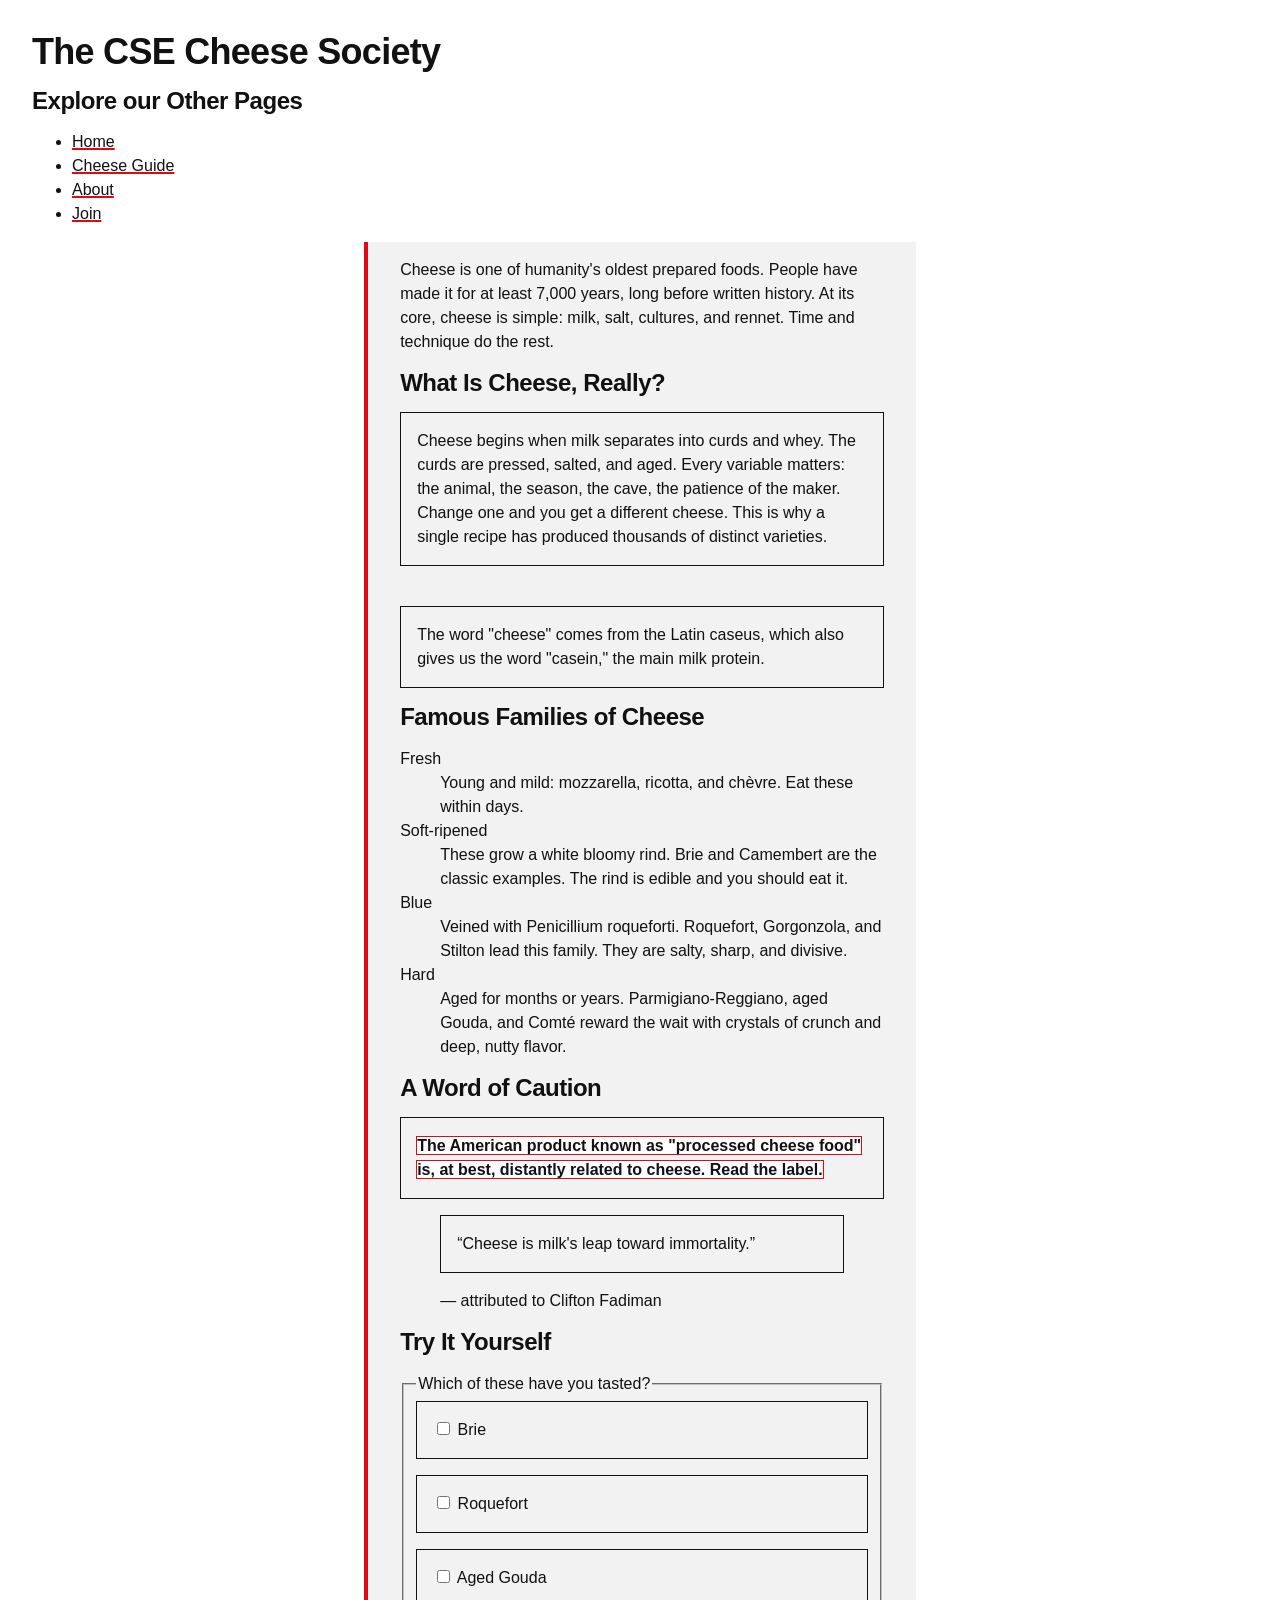
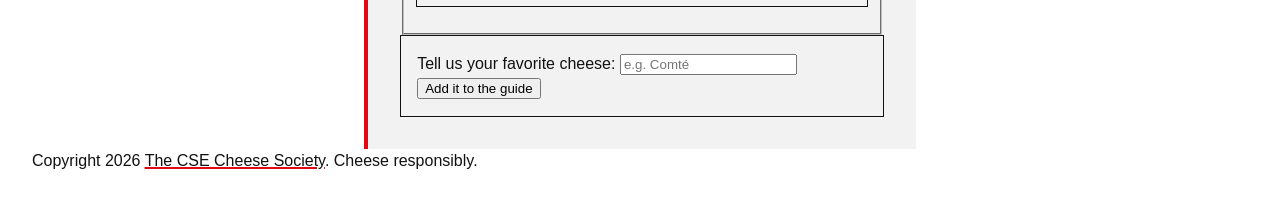
==== guide/index.html @ c3661c7d "finished base for index.html" ====
<!DOCTYPE html>
<html lang="en">
<head>
  <meta charset="utf-8">
  <meta name="viewport" content="width=device-width, initial-scale=1">
  <title>Cheese Guide Page</title>
  <link rel="stylesheet" href="../styles/vars.css">
  <link rel="stylesheet" href="../styles/global.css">
  <link rel="stylesheet" href="../styles/guide-index.css">
  <link rel="stylesheet" href="../styles/site.css">
  <link rel="icon" href="../images/logo.svg">
</head>
<body>
    <header>
        <h1>The CSE Cheese Society</h1>
    </header>

    <nav>
        <h2>Explore our Other Pages</h2>
        <ul>
            <li><a href="../index.html">Home</a></li>
            <li><a href="index.html">Cheese Guide</a></li>
            <li><a href="../about.html">About</a></li>
            <li><a href="../join.html">Join</a></li>
        </ul>
    </nav>

    <main>
        <article>
            <p> 
                Cheese is one of humanity's oldest prepared foods. People have made it
                for at least 7,000 years, long before written history. At its core,
                cheese is simple: milk, salt, cultures, and rennet. Time and technique
                do the rest.
            </p>
            <section>
                <h2>
                    What Is Cheese, Really?
                </h2>
                <p>
                    Cheese begins when milk separates into curds and whey. The curds are
                    pressed, salted, and aged. Every variable matters: the animal, the
                    season, the cave, the patience of the maker. Change one and you get a
                    different cheese. This is why a single recipe has produced thousands
                    of distinct varieties.
                </p>
                <br>
                <p>
                    The word "cheese" comes from the Latin <span class="latin" lang="latin">caseus</span>, which also gives us the
                    word "casein," the main milk protein.
                </p>
            </section>
            
            <section>
                <h2>Famous Families of Cheese</h2>
                <dl>
                    <dt>Fresh</dt>
                    <dd>
                        Young and mild: mozzarella, ricotta, and chèvre.
                        Eat these within days.
                    </dd>
            
                    <dt>Soft-ripened</dt>
                    <dd>
                        These grow a white bloomy rind. Brie and Camembert
                        are the classic examples. The rind is edible and
                        you should eat it.
                    </dd>
            
                    <dt>Blue</dt>
                    <dd>
                        Veined with
                        <span class="latin" lang="latin">Penicillium roqueforti</span>.
                        Roquefort, Gorgonzola, and Stilton lead this family.
                        They are salty, sharp, and divisive.
                    </dd>
            
                    <dt>Hard</dt>
                    <dd>
                        Aged for months or years. Parmigiano-Reggiano,
                        aged Gouda, and Comté reward the wait with crystals
                        of crunch and deep, nutty flavor.
                    </dd>
                </dl>
            </section>

            <section>
                <h2> A Word of Caution</h2>
                <p id="warning">
                    <strong> The American product known as "processed cheese food" is,
                        at best, distantly related to cheese. Read the label. </strong>
                </p>
                <blockquote>
                    <p>“Cheese is milk's leap toward immortality.”</p>
            
                    <footer>
                        — attributed to Clifton Fadiman
                    </footer>
                </blockquote>
            </section>

            <section>
                <h2> Try It Yourself</h2>
                <form>
                    <fieldset>
                        <legend>Which of these have you tasted?</legend>
                        <p>
                            <input
                                type="checkbox"
                                id="brie"
                                name="tasted-cheese"
                                value="brie"
                            >
                            <label for="brie">Brie</label>
                        </p>
                        <p>
                            <input
                                type="checkbox"
                                id="roquefort"
                                name="tasted-cheese"
                                value="roquefort"
                            >
                            <label for="roquefort">Roquefort</label>
                        </p>
                        <p>
                            <input
                                type="checkbox"
                                id="aged-gouda"
                                name="tasted-cheese"
                                value="aged-gouda"
                            >
                            <label for="aged-gouda">Aged Gouda</label>
                        </p>
                    </fieldset>
                    <p>
                        <label for="favorite-cheese">
                            Tell us your favorite cheese:
                        </label>
            
                        <input
                            type="text"
                            id="favorite-cheese"
                            name="favorite-cheese"
                            placeholder="e.g. Comté"
                        >
            
                        <button type="submit">Add it to the guide</button>
                    </p>
                </form>
            </section>
        </article>
    </main>
    <footer>
        <p>
            Copyright 2026 <a href="#">The CSE Cheese Society</a>. Cheese responsibly.
        </p>
    </footer>
</body>
</html>
---- styles/vars.css ----
/* Design tokens only — no layout, no selectors beyond :root. */
:root {
  /* color */
  --ink: #111;
  --paper: #fff;
  --panel: #f2f2f2;
  --accent: #e30613;

  /* space */
  --space-1: 0.5rem;
  --space-2: 1rem;
  --space-3: 2rem;
  --space-4: 4rem;

  /* border */
  --border-style: solid;
  --border-width: 1px;
  --rule-width: 4px;
  --underline-width: 2px;
  --border: var(--border-width) var(--border-style) var(--ink);
  --rule: var(--rule-width) var(--border-style) var(--accent);

  /* type */
  --text-s: 0.875rem;
  --text-m: 1rem;
  --text-l: 1.5rem;
  --text-xl: 2.25rem;

  /* line length */
  --measure: 62ch;
}
---- styles/global.css ----
/* Reset, type, and color only — every layout rule lives in each demo's own
   <style>. Both layers below lose to any unlayered rule, so demo styles
   always override these without specificity fights. */

@layer reset, base;

@layer reset {
  * {
    box-sizing: border-box;
  }

  body,
  figure {
    margin: 0;
  }
}

@layer base {
  body {
    background: var(--paper);
    color: var(--ink);
    font-family: "Helvetica Neue", Helvetica, Arial, sans-serif;
    font-size: var(--text-m);
    line-height: 1.5;
  }

  h1,
  h2 {
    margin-block: 0 var(--space-2);
    line-height: 1.1;
    letter-spacing: -0.02em;
  }

  h1 { font-size: var(--text-xl); }
  h2 { font-size: var(--text-l); }

  p {
    margin-block: 0 var(--space-2);
  }

  figcaption {
    font-size: var(--text-s);
  }

  a {
    color: var(--ink);
    text-decoration-color: var(--accent);
    text-decoration-thickness: var(--underline-width);

    &:hover {
      color: var(--accent);
    }
  }

  code {
    font-family: ui-monospace, "SF Mono", Menlo, monospace;
    font-size: 0.9em;
  }
}
---- styles/guide-index.css ----
body {
    padding: var(--space-3);
  }

  section {
    p {
      padding: var(--space-2);
      border: var(--border);
      background: var(--panel);
    }

    strong,
    em {
      background: var(--paper);
      outline: var(--border-width) var(--border-style) var(--accent);
    }
  }

  article {
    max-width: var(--measure);
    margin-inline: auto;
    padding: var(--space-2) var(--space-3);
    border-inline-start: var(--rule);
    background: var(--panel);
  }
---- styles/site.css ----
@media (prefers-reduced-motion: no-preference) {
    @view-transition {
      navigation: auto;
    }
  }
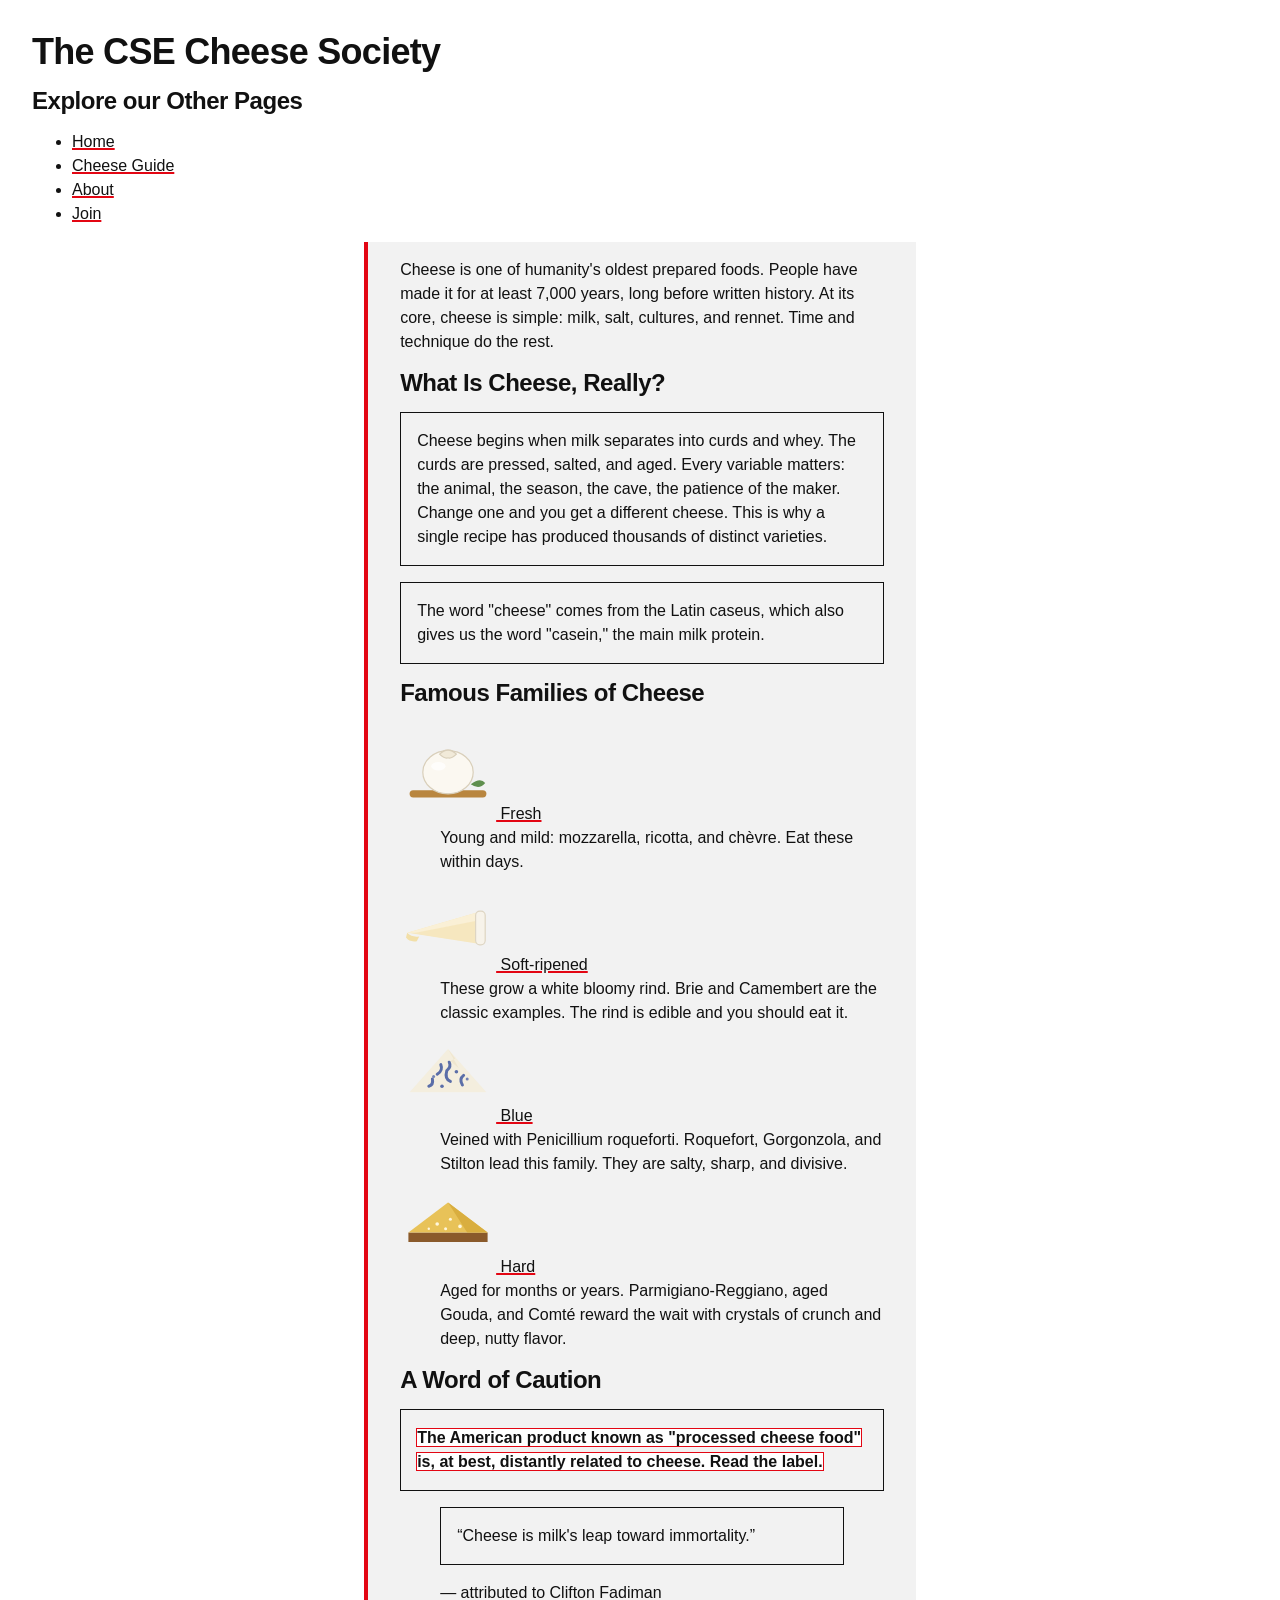
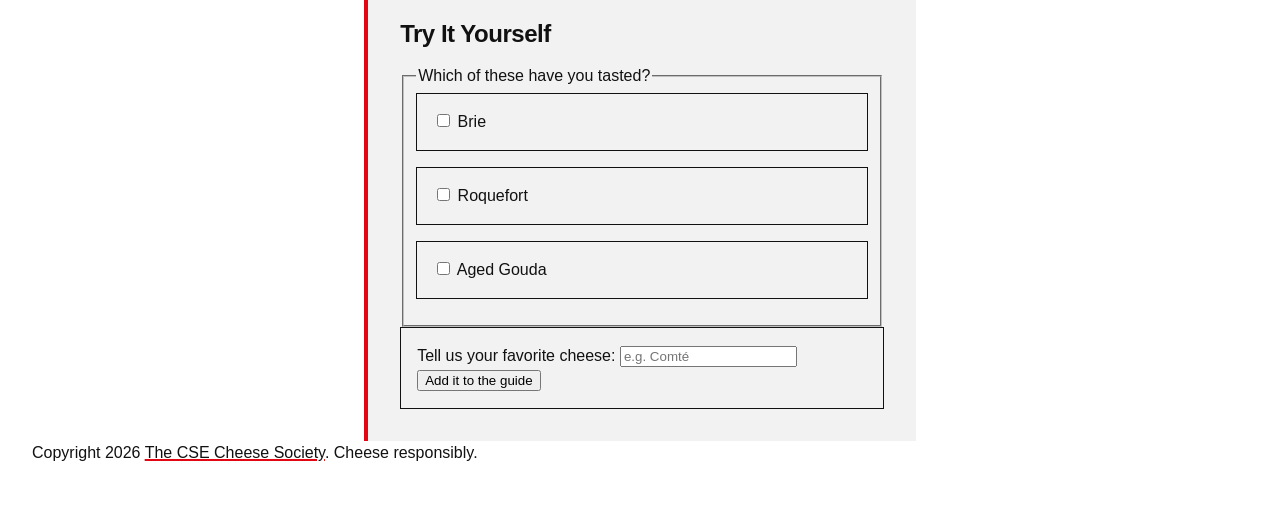
==== commit 01596964: "finished base for guide/index.html. Need to fix css later" ====
--- a/guide/index.html
+++ b/guide/index.html
@@ -44,30 +44,45 @@
                     different cheese. This is why a single recipe has produced thousands
                     of distinct varieties.
                 </p>
-                <br>
+        
                 <p>
-                    The word "cheese" comes from the Latin <span class="latin" lang="latin">caseus</span>, which also gives us the
+                    The word "cheese" comes from the Latin <span class="latin" lang="la">caseus</span>, which also gives us the
                     word "casein," the main milk protein.
                 </p>
             </section>
             
             <section>
                 <h2>Famous Families of Cheese</h2>
-                <dl>
-                    <dt>Fresh</dt>
+                <dl class="families">
+                    <dt>
+                        <a href="cheese-fresh.html">
+                            <img src="../images/cheese-fresh.svg" alt="" width="96" height="96">
+                        Fresh
+                        </a>
+                    </dt>
                     <dd>
                         Young and mild: mozzarella, ricotta, and chèvre.
                         Eat these within days.
                     </dd>
             
-                    <dt>Soft-ripened</dt>
+                    <dt>
+                        <a href="cheese-soft.html">
+                            <img src="../images/cheese-soft.svg" alt="" width="96" height="96">
+                        Soft-ripened
+                        </a>
+                    </dt>
                     <dd>
                         These grow a white bloomy rind. Brie and Camembert
                         are the classic examples. The rind is edible and
                         you should eat it.
                     </dd>
             
-                    <dt>Blue</dt>
+                    <dt>
+                        <a href="cheese-blue.html">
+                            <img src="../images/cheese-blue.svg" alt="" width="96" height="96">
+                        Blue
+                        </a>    
+                    </dt>
                     <dd>
                         Veined with
                         <span class="latin" lang="latin">Penicillium roqueforti</span>.
@@ -75,7 +90,12 @@
                         They are salty, sharp, and divisive.
                     </dd>
             
-                    <dt>Hard</dt>
+                    <dt>
+                        <a href="cheese-hard.html">
+                            <img src="../images/cheese-hard.svg" alt="" width="96" height="96">
+                        Hard
+                        </a>
+                    </dt>
                     <dd>
                         Aged for months or years. Parmigiano-Reggiano,
                         aged Gouda, and Comté reward the wait with crystals
--- a/styles/guide-index.css
+++ b/styles/guide-index.css
@@ -1,25 +1,25 @@
 body {
     padding: var(--space-3);
-  }
+}
 
-  section {
+section {
     p {
-      padding: var(--space-2);
-      border: var(--border);
-      background: var(--panel);
+        padding: var(--space-2);
+        border: var(--border);
+        background: var(--panel);
     }
 
     strong,
     em {
-      background: var(--paper);
-      outline: var(--border-width) var(--border-style) var(--accent);
+        background: var(--paper);
+        outline: var(--border-width) var(--border-style) var(--accent);
     }
-  }
+}
 
-  article {
+article {
     max-width: var(--measure);
     margin-inline: auto;
     padding: var(--space-2) var(--space-3);
     border-inline-start: var(--rule);
     background: var(--panel);
-  }+}
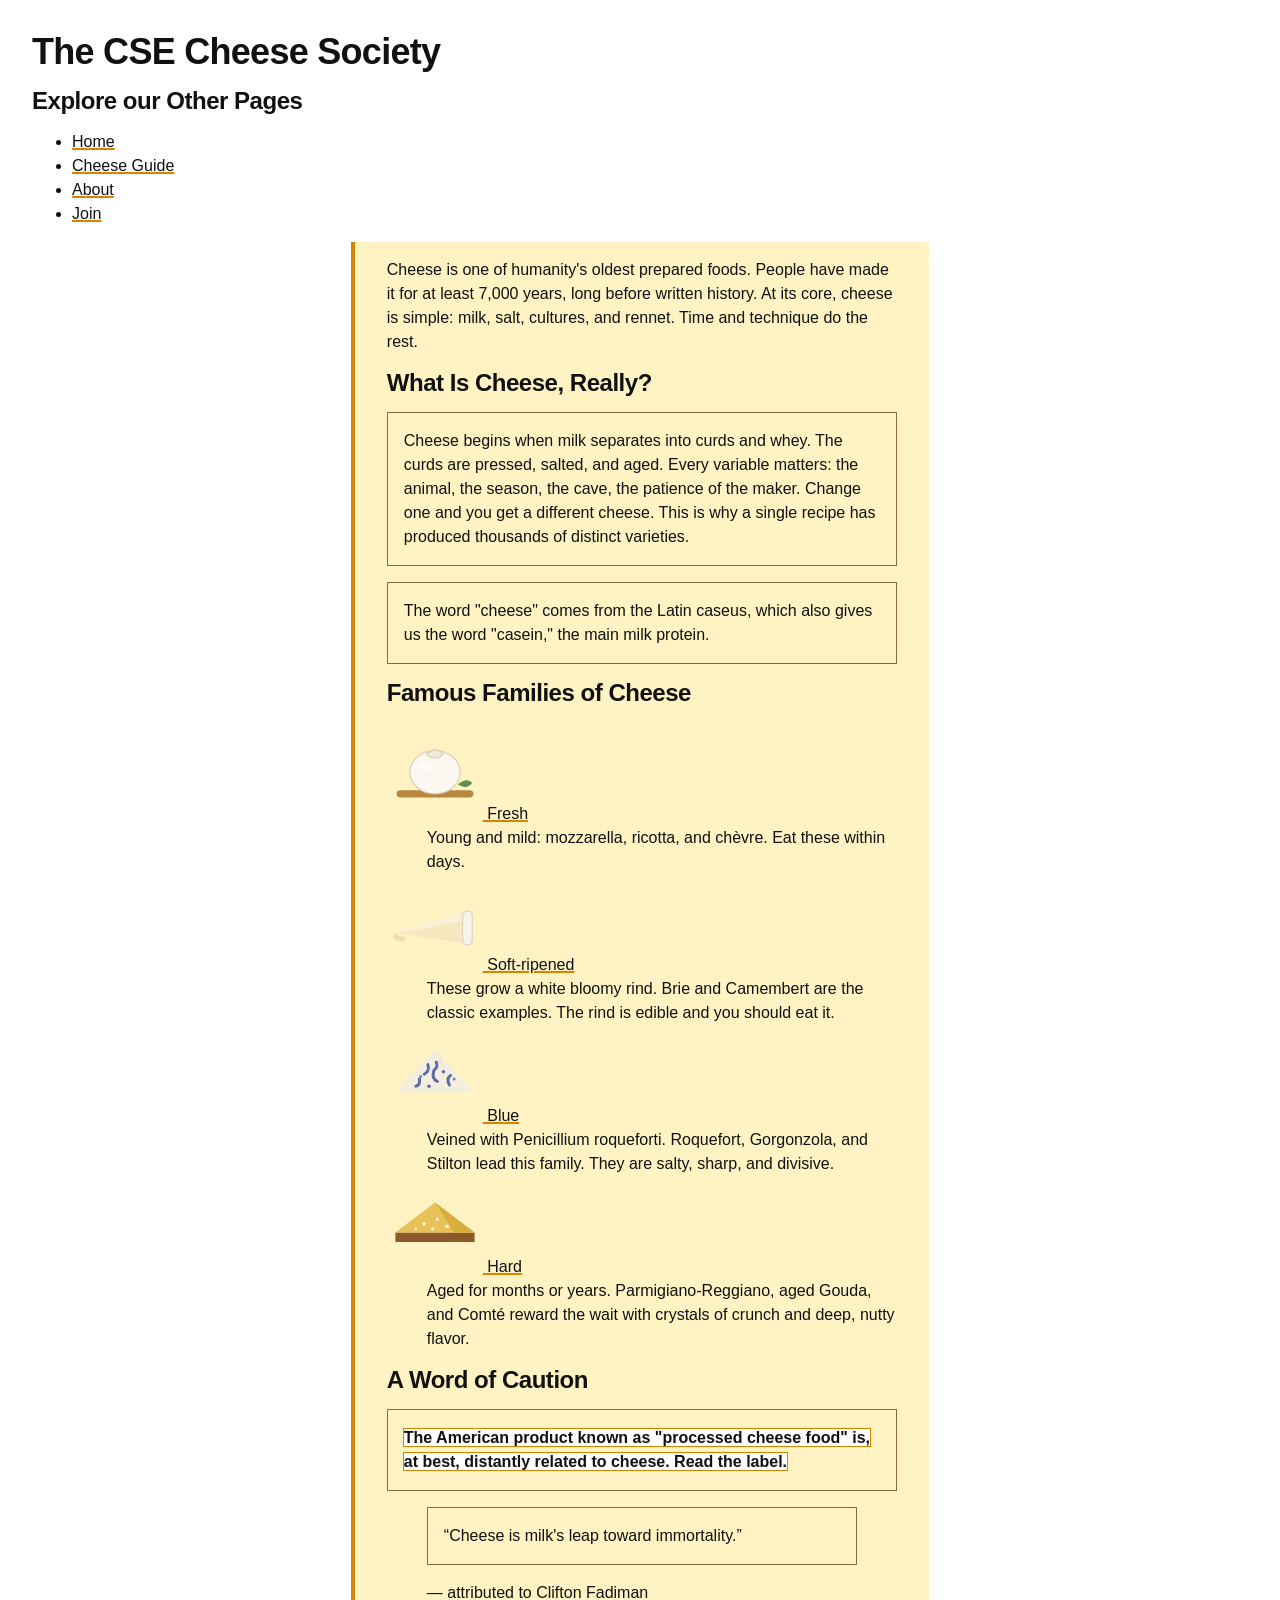
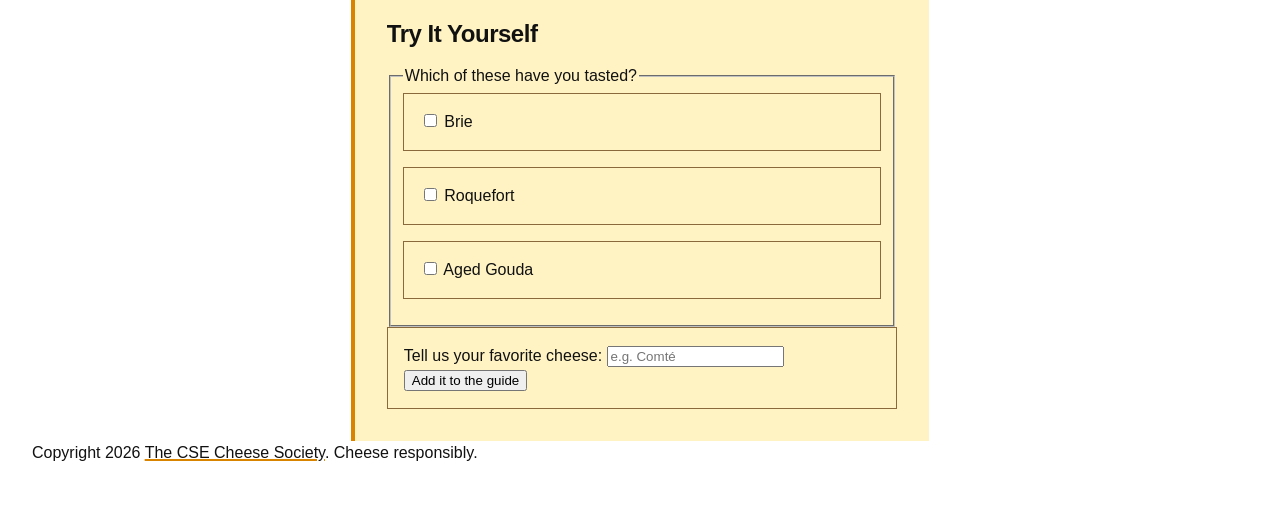
==== commit 34d4ba77: "added description metadata for each page" ====
--- a/guide/index.html
+++ b/guide/index.html
@@ -3,12 +3,14 @@
 <head>
   <meta charset="utf-8">
   <meta name="viewport" content="width=device-width, initial-scale=1">
+  <meta name="description" content="learn more about the different cheese families and fun facts on this page">
   <title>Cheese Guide Page</title>
   <link rel="stylesheet" href="../styles/vars.css">
   <link rel="stylesheet" href="../styles/global.css">
   <link rel="stylesheet" href="../styles/guide-index.css">
   <link rel="stylesheet" href="../styles/site.css">
   <link rel="icon" href="../images/logo.svg">
+  <link rel="stylesheet" href="../styles/tokens.css">
 </head>
 <body>
     <header>
@@ -55,7 +57,7 @@
                 <h2>Famous Families of Cheese</h2>
                 <dl class="families">
                     <dt>
-                        <a href="cheese-fresh.html">
+                        <a href="fresh.html">
                             <img src="../images/cheese-fresh.svg" alt="" width="96" height="96">
                         Fresh
                         </a>
@@ -66,7 +68,7 @@
                     </dd>
             
                     <dt>
-                        <a href="cheese-soft.html">
+                        <a href="soft.html">
                             <img src="../images/cheese-soft.svg" alt="" width="96" height="96">
                         Soft-ripened
                         </a>
@@ -78,7 +80,7 @@
                     </dd>
             
                     <dt>
-                        <a href="cheese-blue.html">
+                        <a href="blue.html">
                             <img src="../images/cheese-blue.svg" alt="" width="96" height="96">
                         Blue
                         </a>    
@@ -91,7 +93,7 @@
                     </dd>
             
                     <dt>
-                        <a href="cheese-hard.html">
+                        <a href="hard.html">
                             <img src="../images/cheese-hard.svg" alt="" width="96" height="96">
                         Hard
                         </a>
--- a/styles/tokens.css
+++ b/styles/tokens.css
@@ -0,0 +1,30 @@
+:root {
+
+    --font-stack: system-ui, -apple-system, BlinkMacSystemFont, "Segoe UI", sans-serif;
+    --measure: 65ch;
+    --content-width: 65ch;
+  
+
+    --page-background: #fff8e7;
+    --panel: #fff3c4;
+    --paper: #ffffff;
+    --text-color: #2b2118;
+    --cheese-color: #b26a00;
+    --accent-color: #d88400;
+    --accent: #d88400;
+  
+    --space-1: 0.5rem;
+    --space-2: 1rem;
+    --space-3: 2rem;
+    --space-4: 3rem;
+  
+
+    --border-width: 1px;
+    --border-style: solid;
+    --border-color: #8a6a3d;
+    --border: var(--border-width) var(--border-style) var(--border-color);
+    --rule: 0.25rem solid var(--accent-color);
+  
+
+    --radius: 0.5rem;
+  }
